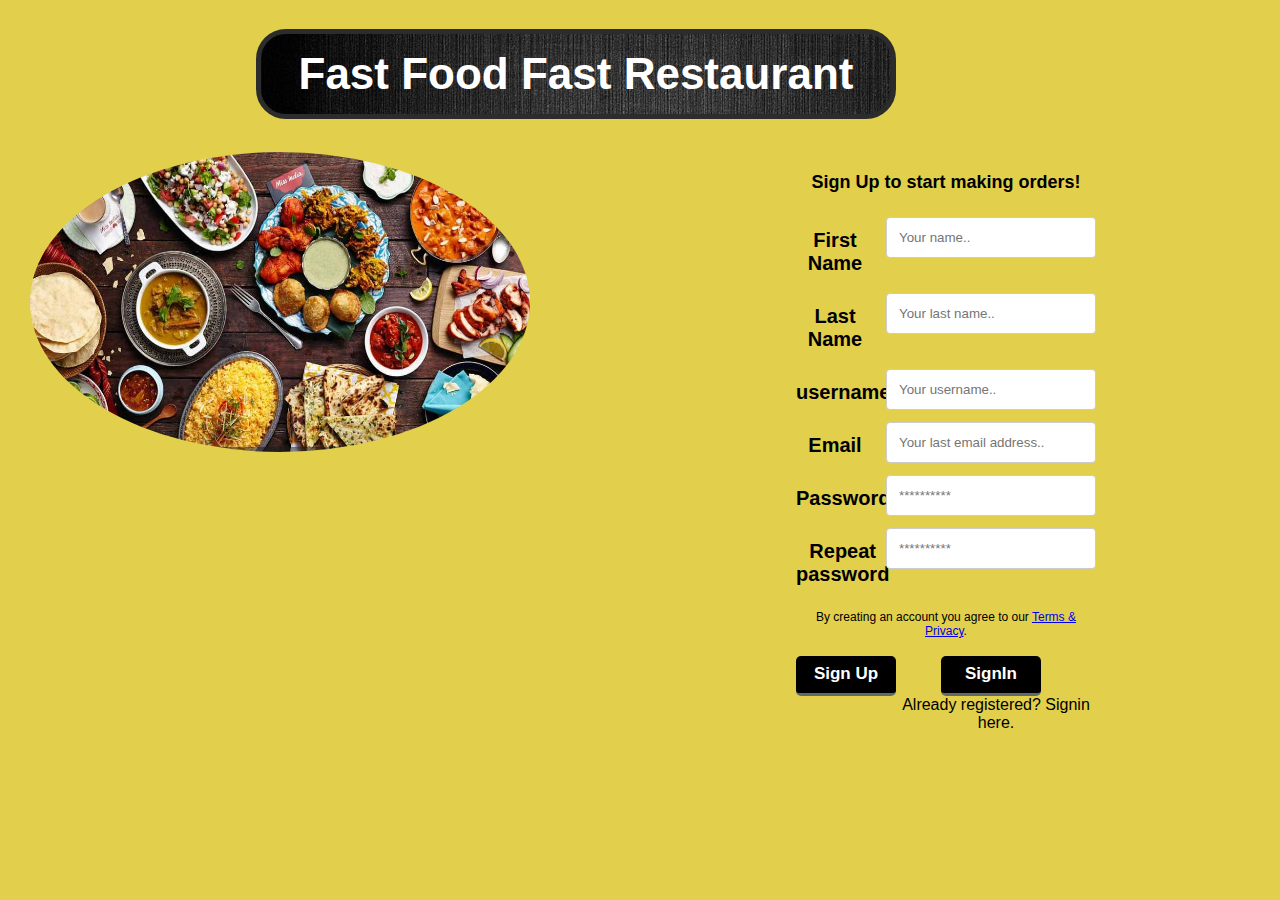
==== UI/index.html @ 4e340cb5 "Update index.html" ====
<!DOCTYPE html PUBLIC "-//W3C//DTD XHTML 1.0 Transitional//EN" "http://www.w3.org/TR/xhtml1/DTD/xhtml1-transitional.dtd">
<html lang ="eng" xmlns="http://www.w3.org/1999/xhtml">
<head>
<meta http-equiv="Content-Type" content="text/html; charset=utf-8" />
<meta name="viewport" content="width=device-width,initial-scale=1.0"/>
<link href="css/index.css" type="text/css" rel="stylesheet"/>

<title>Fast Food Fast Restaurant</title>
</head>
<h1>Fast Food Fast Restaurant </h1>
<body>

<div class="row">
    <div class="col-50">
    <img src="css/img/fd.jpg" class="fdimg"/>
    </div>
     <div class="col-80">
     <div class="wrapper">
<div class="form-s">

<form id="signupform" method="post" action="" >
<p class="form_label"> Sign Up to start making orders!</p>
    <div class="row">
      <div class="col-25">
        <label for="fname">First Name</label>
      </div>
      <div class="col-75">
        <input type="text" id="fname" name="firstname" placeholder="Your name.." required="required">
      </div>
    </div>
    <div class="row">
      <div class="col-25">
        <label for="lname">Last Name</label>
      </div>
      <div class="col-75">
        <input type="text" id="lname" name="lastname" placeholder="Your last name.." required="required">
      </div>
    </div>
    <div class="row">
      <div class="col-25">
        <label for="lname">username</label>
      </div>
      <div class="col-75">
        <input type="text" id="uname" name="uname" placeholder="Your username.." required="required">
      </div>
    </div>
    <div class="row">
      <div class="col-25">
        <label for="email">Email</label>
      </div>
      <div class="col-75">
        <input type="email" id="mail" name="email" placeholder="Your last email address.." required="required">
      </div>
    </div>
    <div class="row">
      <div class="col-25">
        <label for="rpass">Password</label>
      </div>
      <div class="col-75">
        <input type="password" id="pass" name="pass" placeholder="**********" required="required">
      </div>
    </div>
    <div class="row">
      <div class="col-25">
        <label for="rpass">Repeat password</label>
      </div>
      <div class="col-75">
        <input type="password" id="rpass" name="rpass" placeholder="**********" required="required">
      </div>
    </div>
<p class="terms">By creating an account you agree to our <a href="#">Terms & Privacy</a>.</p>
<div class="row">
  <div class="col-25">
<input type="submit" value="Sign Up" />
</div>
  <div class="col-75">
<input type="submit" value="SignIn" onClick="home.html" />
</div>
<aside>Already registered? Signin here.</aside>
</div>
</form>
</div>
<div class="form-sl">

<form id="signinform" class="signinform" method="post" action="" >
<p class="form_label"> Login  for orders!</p>
<div class="row">
      <div class="col-25">
        <label for="rpass">Username</label>
      </div>
      <div class="col-75">
        <input type="text" id="pass" name="pass" placeholder="Enter username" required="required">
      </div>
    </div>
    
<div class="row">
      <div class="col-25">
        <label for="rpass">Password</label>
      </div>
      <div class="col-75">
        <input type="password" id="pass" name="pass" placeholder="**********" required="required">
      </div>
    </div>
    
<p><input type="submit" value="SignIn" onClick="home.html" /></p>
</form>
</div>
</div>
</div>
</body>
</html>
---- UI/css/index.css ----
@charset "utf-8";
/* CSS Document */

* {
    box-sizing: border-box;
}

body
{
 margin:0 auto;
 padding:0px;
 text-align:center;
 width:100%;
 font-family: "Myriad Pro","Helvetica Neue",Helvetica,Arial,Sans-Serif;
 background-color: #E2CF4B;
}
h1
{
	font-size:44px;
	border: 5px solid  #2C2C2C;
	padding:15px;
	border-radius:30px;
	color:#FFF;
	background-image: url(img/b5.jpg);
	width:50%;
	
	margin-left:20%;

}
label {
    padding: 12px 12px 12px 0;
    display: inline-block;
	font-size:20px;
	font-weight:bold;
}

.wrapper{
	border-radius: 5px;
    padding: 10px;
	width:50%;
	margin-left:500px;
	padding-top:2px;
	
	

}
.signinform{
	display:none;
}
.form_a
{
width:300px;
margin-left:320px;
padding:10px;

}
input[type="text"],input[type="password"],input[type="email"]{
width: 100%;
    padding: 12px;
    border: 1px solid #ccc;
    border-radius: 4px;
    resize: vertical;
}
.terms{
	font-size:12px;
}
input[type="submit"]
{
width:100px;
height:40px;
border:none;
border-radius:5px;
font-size:17px;
background-color: #000;
border-bottom:3px solid #616A6B;
color:white;
font-weight:bold;
}
.col-25 {
    float: left;
    width: 30%;
    margin-top: 6px;
}

.col-75 {
    float: left;
    width: 70%;
    margin-top: 6px;
}
.col-50 {
    float: left;
    width: 20%;
    margin-top: 3px;
	margin-left:30px;
}
.col-80 {
    float: left;
    width: 50%;
    margin-top: 3px;
	
}
.fdimg{
	width:500px;
	height:300px;
	border-radius: 50%;
	
	
}
.col-501 {
    float: left;
    width: 40%;
    margin-top: 3px;
	
}
.col-502{
    float: left;
    width: 60%;
    margin-top: 3px;
	
	
}
aside{
	margin-left:100px;
	
}

  
/* Clear floats after the columns */
.row:after {
    content: "";
    display: table;
    clear: both;
}
.form_label{
	font-size:18px;
	font-weight:bold;
}

/* Responsive layout - when the screen is less than 600px wide, make the two columns stack on top of each other instead of next to each other */
@media screen and (max-width: 600px) {
    .col-25, .col-75, input[type=submit] {
        width: 100%;
        margin-top: 0;
    }
}
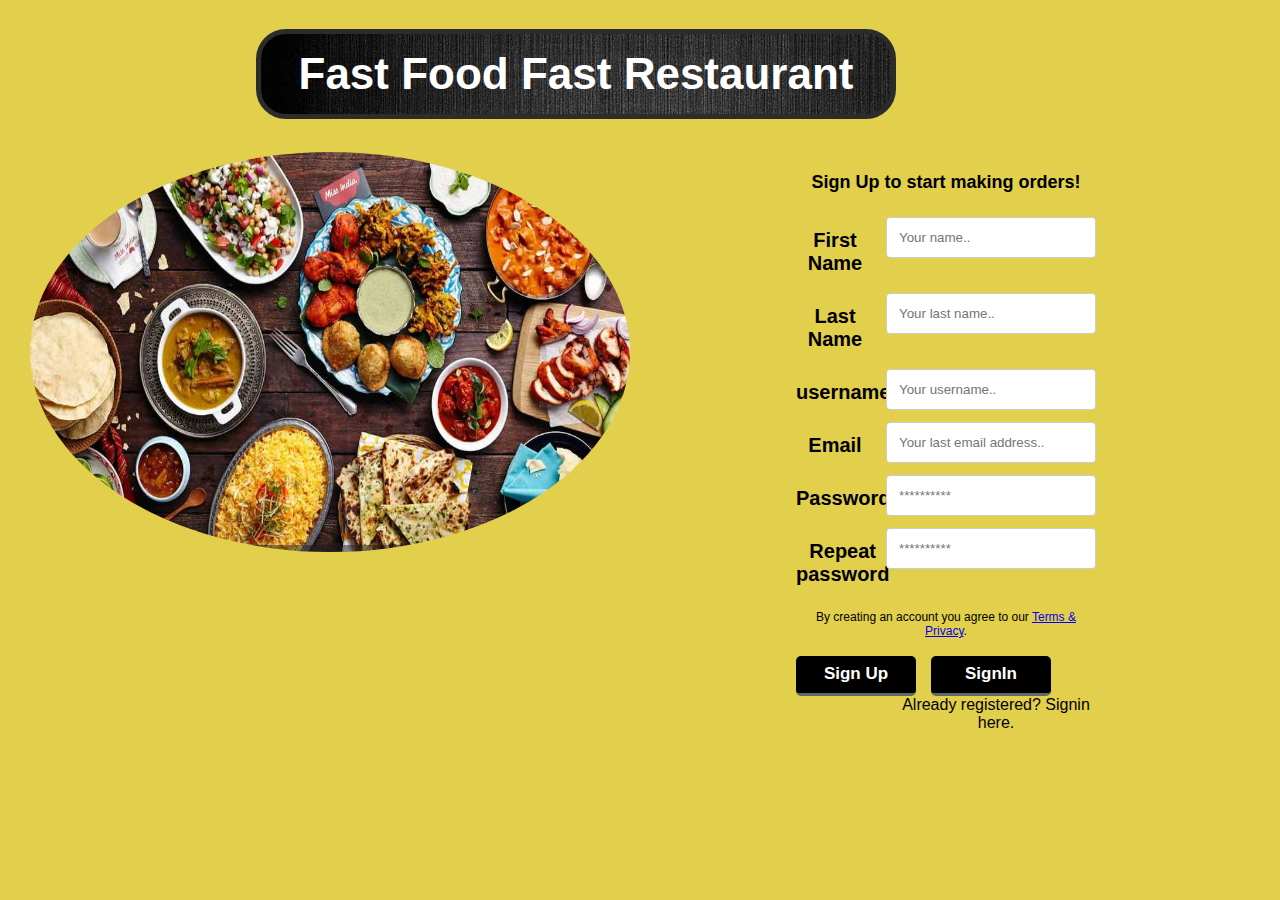
==== commit a2c5fcc7: "modified" ====
--- a/UI/index.html
+++ b/UI/index.html
@@ -18,14 +18,14 @@
      <div class="wrapper">
 <div class="form-s">
 
-<form id="signupform" method="post" action="" >
+<form id="signupform" method="post" action="home.html" >
 <p class="form_label"> Sign Up to start making orders!</p>
     <div class="row">
       <div class="col-25">
         <label for="fname">First Name</label>
       </div>
       <div class="col-75">
-        <input type="text" id="fname" name="firstname" placeholder="Your name.." required="required">
+        <input type="text" id="fname" name="firstname" placeholder="Your name..">
       </div>
     </div>
     <div class="row">
@@ -33,7 +33,7 @@
         <label for="lname">Last Name</label>
       </div>
       <div class="col-75">
-        <input type="text" id="lname" name="lastname" placeholder="Your last name.." required="required">
+        <input type="text" id="lname" name="lastname" placeholder="Your last name.." >
       </div>
     </div>
     <div class="row">
@@ -41,7 +41,7 @@
         <label for="lname">username</label>
       </div>
       <div class="col-75">
-        <input type="text" id="uname" name="uname" placeholder="Your username.." required="required">
+        <input type="text" id="uname" name="uname" placeholder="Your username.." >
       </div>
     </div>
     <div class="row">
@@ -49,7 +49,7 @@
         <label for="email">Email</label>
       </div>
       <div class="col-75">
-        <input type="email" id="mail" name="email" placeholder="Your last email address.." required="required">
+        <input type="email" id="mail" name="email" placeholder="Your last email address..">
       </div>
     </div>
     <div class="row">
@@ -57,7 +57,7 @@
         <label for="rpass">Password</label>
       </div>
       <div class="col-75">
-        <input type="password" id="pass" name="pass" placeholder="**********" required="required">
+        <input type="password" id="pass" name="pass" placeholder="**********">
       </div>
     </div>
     <div class="row">
@@ -65,7 +65,7 @@
         <label for="rpass">Repeat password</label>
       </div>
       <div class="col-75">
-        <input type="password" id="rpass" name="rpass" placeholder="**********" required="required">
+        <input type="password" id="rpass" name="rpass" placeholder="**********" >
       </div>
     </div>
 <p class="terms">By creating an account you agree to our <a href="#">Terms & Privacy</a>.</p>
@@ -82,7 +82,7 @@
 </div>
 <div class="form-sl">
 
-<form id="signinform" class="signinform" method="post" action="" >
+<form id="signinform" class="signinform" method="post" action="home.html" >
 <p class="form_label"> Login  for orders!</p>
 <div class="row">
       <div class="col-25">
@@ -102,7 +102,7 @@
       </div>
     </div>
     
-<p><input type="submit" value="SignIn" onClick="home.html" /></p>
+<p><input type="submit" value="SignIn"  /></p>
 </form>
 </div>
 </div>
--- a/UI/css/index.css
+++ b/UI/css/index.css
@@ -66,7 +66,7 @@
 }
 input[type="submit"]
 {
-width:100px;
+width:120px;
 height:40px;
 border:none;
 border-radius:5px;
@@ -100,8 +100,8 @@
 	
 }
 .fdimg{
-	width:500px;
-	height:300px;
+	width:600px;
+	height:400px;
 	border-radius: 50%;
 	
 	
